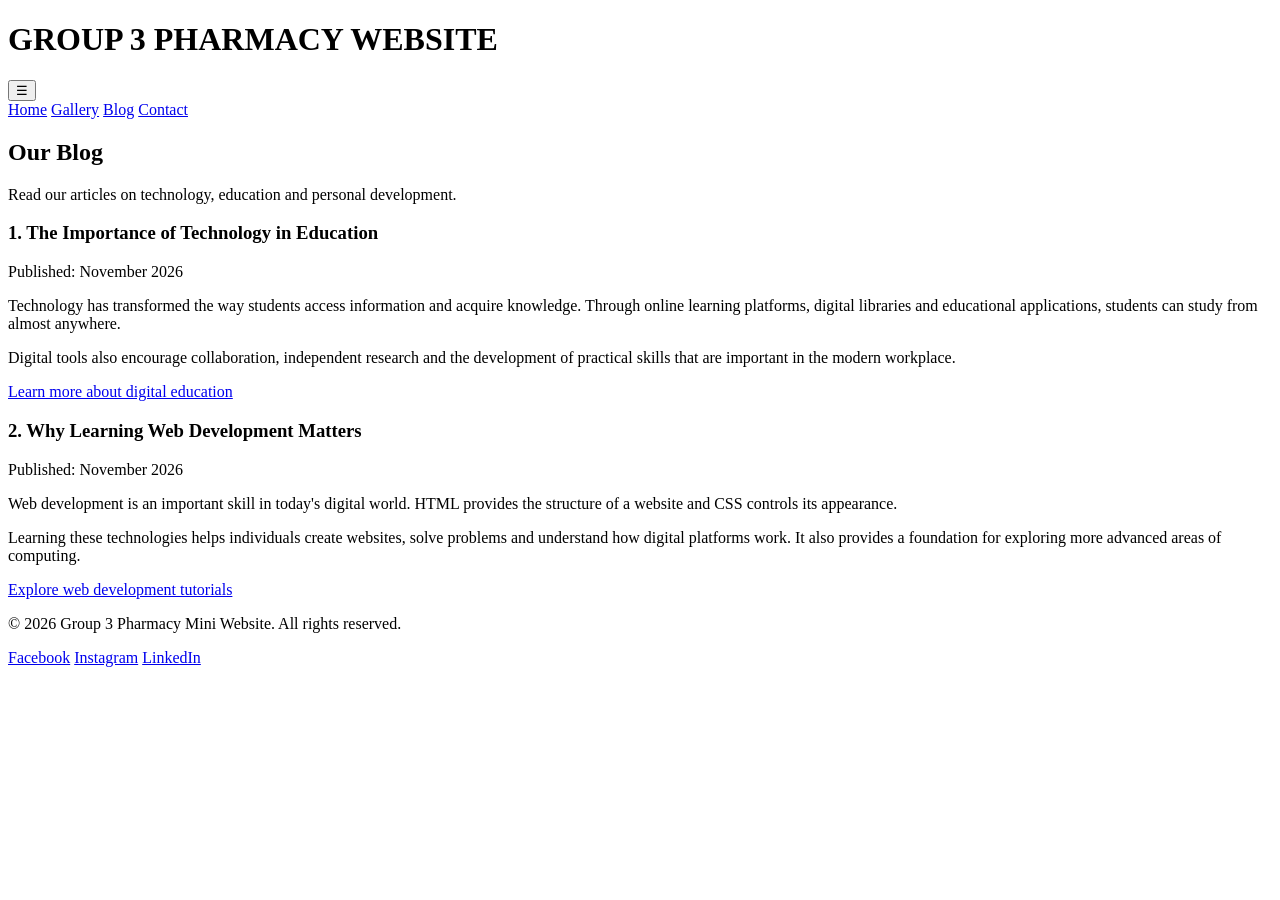
==== blog.html @ 59a07a2b "Add files via upload" ====
<!DOCTYPE html>
<html lang="en">
<head>
    <meta charset="UTF-8">
    <meta name="viewport" content="width=device-width, initial-scale=1.0">
    <title>Group 3 Blog</title>
    <link rel="stylesheet" href="css/style.css">
    <script src="js/script.js" defer></script>
</head>
<body>

<header class="site-header">
    <h1>GROUP 3 PHARMACY WEBSITE</h1>
    <button class="menu-toggle" aria-label="Toggle navigation"
            aria-expanded="false">&#9776;</button>

    <nav class="navigation">
        <a href="index.html">Home</a>
        <a href="gallery.html">Gallery</a>
        <a href="blog.html" class="active">Blog</a>
        <a href="contact.html">Contact</a>
    </nav>
</header>

<main class="content-section">
    <h2>Our Blog</h2>
    <p>Read our articles on technology, education and personal development.</p>

    <article class="blog-post">
        <h3>1. The Importance of Technology in Education</h3>
        <p class="post-date">Published: November 2026</p>

        <p>
            Technology has transformed the way students access information
            and acquire knowledge. Through online learning platforms,
            digital libraries and educational applications, students can
            study from almost anywhere.
        </p>

        <p>
            Digital tools also encourage collaboration, independent
            research and the development of practical skills that are
            important in the modern workplace.
        </p>

        <a href="https://www.unesco.org/en/digital-education"
           target="_blank" rel="noopener">Learn more about digital education</a>
    </article>

    <article class="blog-post">
        <h3>2. Why Learning Web Development Matters</h3>
        <p class="post-date">Published: November 2026</p>

        <p>
            Web development is an important skill in today's digital world.
            HTML provides the structure of a website and CSS controls its
            appearance.
        </p>

        <p>
            Learning these technologies helps individuals create websites,
            solve problems and understand how digital platforms work.
            It also provides a foundation for exploring more advanced
            areas of computing.
        </p>

        <a href="https://developer.mozilla.org/en-US/docs/Learn_web_development"
           target="_blank" rel="noopener">Explore web development tutorials</a>
    </article>
</main>

<footer class="site-footer">
    <p>&copy; 2026 Group 3 Pharmacy Mini Website. All rights reserved.</p>
    <div class="social-links">
        <a href="https://www.facebook.com/" target="_blank"
           rel="noopener">Facebook</a>
        <a href="https://www.instagram.com/" target="_blank"
           rel="noopener">Instagram</a>
        <a href="https://www.linkedin.com/" target="_blank"
           rel="noopener">LinkedIn</a>
    </div>
</footer>

</body>
</html>
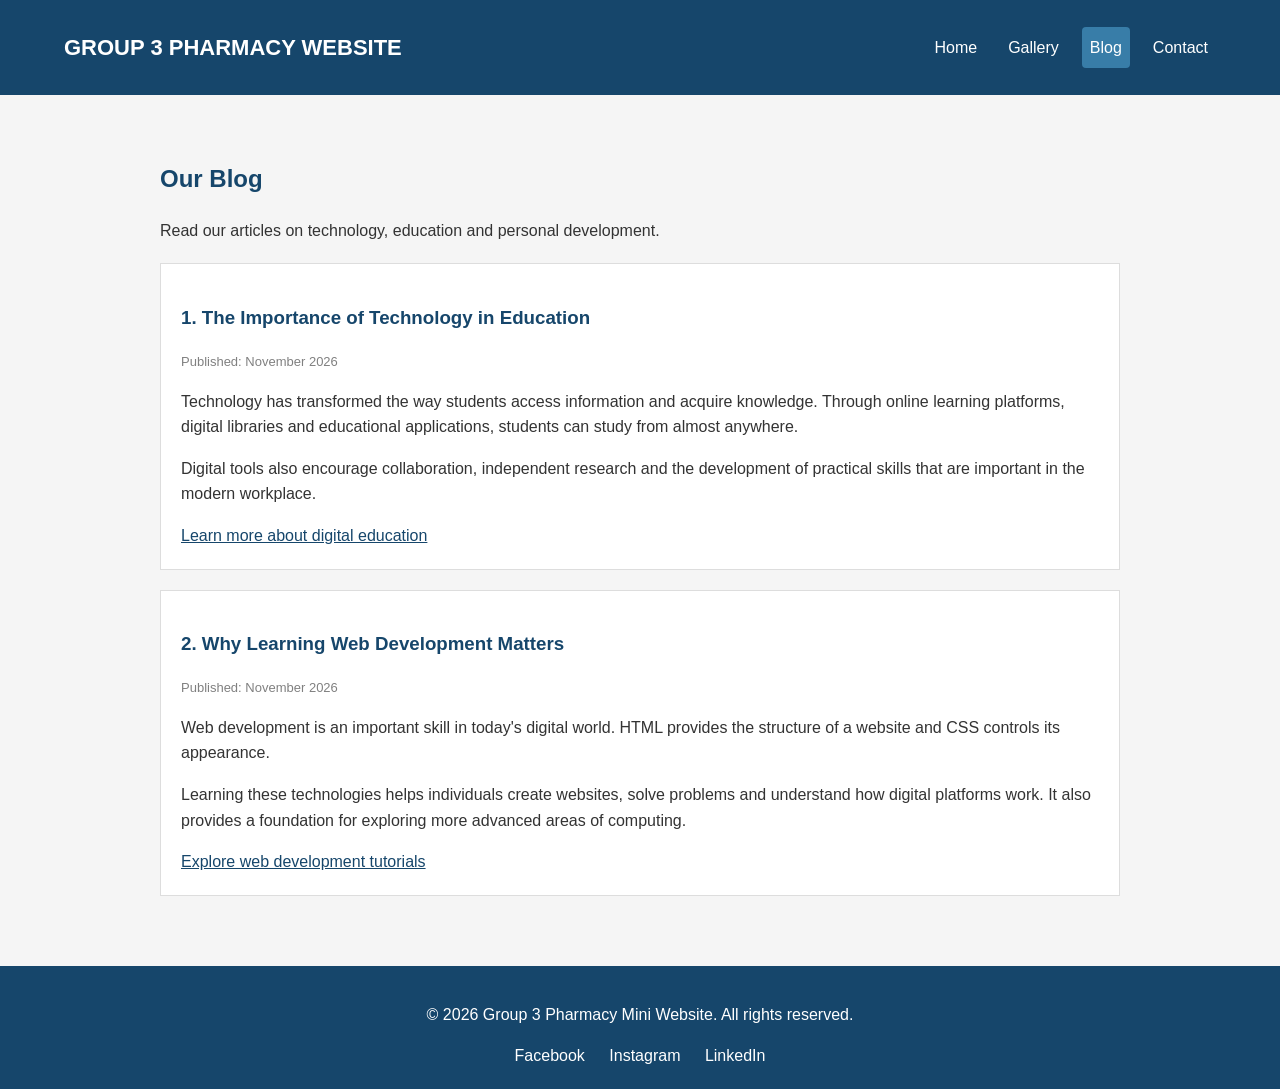
==== commit 9a145fcb: "Update blog.html" ====
--- a/blog.html
+++ b/blog.html
@@ -4,8 +4,7 @@
     <meta charset="UTF-8">
     <meta name="viewport" content="width=device-width, initial-scale=1.0">
     <title>Group 3 Blog</title>
-    <link rel="stylesheet" href="css/style.css">
-    <script src="js/script.js" defer></script>
+   <link rel="stylesheet" href="css/style.css">
 </head>
 <body>
 
@@ -82,4 +81,4 @@
 </footer>
 
 </body>
-</html>+</html>
--- a/css/style.css
+++ b/css/style.css
@@ -0,0 +1,259 @@
+/* GENERAL STYLING */
+* {
+    box-sizing: border-box;
+}
+
+body {
+    font-family: Arial, sans-serif;
+    margin: 0;
+    background-color: #f5f5f5;
+    color: #333;
+    line-height: 1.6;
+}
+
+h2, h3 {
+    color: #16466b;
+}
+
+/* HEADER */
+.site-header {
+    background-color: #16466b;
+    color: white;
+    padding: 15px 5%;
+    display: flex;
+    justify-content: space-between;
+    align-items: center;
+    flex-wrap: wrap;
+}
+
+.site-header h1 {
+    font-size: 22px;
+}
+
+.navigation {
+    display: flex;
+    gap: 15px;
+}
+
+.navigation a {
+    color: white;
+    text-decoration: none;
+    padding: 8px;
+}
+
+.navigation a:hover,
+.navigation a.active {
+    background-color: #387da8;
+    border-radius: 4px;
+}
+
+.menu-toggle {
+    display: none;
+    background: none;
+    border: none;
+    color: white;
+    font-size: 25px;
+    cursor: pointer;
+}
+
+/* HOME PAGE */
+.hero {
+    background-color: #dceaf3;
+    text-align: center;
+    padding: 45px 20px;
+}
+
+.hero h2 {
+    font-size: 30px;
+}
+
+.btn {
+    background-color: #16466b;
+    color: white;
+    padding: 10px 18px;
+    border: none;
+    border-radius: 4px;
+    text-decoration: none;
+    cursor: pointer;
+}
+
+.btn:hover {
+    background-color: #387da8;
+}
+
+.content-section {
+    max-width: 1000px;
+    margin: 25px auto;
+    padding: 20px;
+}
+
+.feature-grid {
+    display: grid;
+    grid-template-columns: repeat(3, 1fr);
+    gap: 15px;
+    padding: 20px 5%;
+}
+
+.feature-card {
+    background-color: white;
+    padding: 18px;
+    border: 1px solid #ddd;
+    border-radius: 5px;
+}
+
+.feature-card a {
+    color: #16466b;
+}
+
+/* GALLERY */
+.gallery-grid {
+    display: grid;
+    grid-template-columns: repeat(3, 1fr);
+    gap: 15px;
+    margin-top: 20px;
+}
+
+.gallery-grid figure {
+    background-color: white;
+    padding: 10px;
+    margin: 0;
+    border: 1px solid #ddd;
+}
+
+.gallery-grid img {
+    width: 100%;
+    height: 170px;
+    object-fit: cover;
+}
+
+.gallery-grid figcaption {
+    text-align: center;
+    padding: 8px;
+}
+
+/* BLOG */
+.blog-post {
+    background-color: white;
+    padding: 20px;
+    margin: 20px 0;
+    border: 1px solid #ddd;
+}
+
+.blog-post a {
+    color: #16466b;
+}
+
+.post-date {
+    color: gray;
+    font-size: 13px;
+}
+
+/* CONTACT FORM */
+.contact-form {
+    background-color: white;
+    max-width: 650px;
+    padding: 20px;
+    border: 1px solid #ddd;
+}
+
+.contact-form > label {
+    display: block;
+    margin-top: 12px;
+    font-weight: bold;
+}
+
+.contact-form input[type="text"],
+.contact-form input[type="email"],
+.contact-form select,
+.contact-form textarea {
+    width: 100%;
+    padding: 10px;
+    margin-top: 5px;
+    border: 1px solid #aaa;
+    border-radius: 4px;
+}
+
+.contact-form fieldset {
+    margin-top: 15px;
+    border: 1px solid #ccc;
+}
+
+.inline-option {
+    display: inline-block;
+    margin: 8px;
+}
+
+.form-buttons {
+    margin-top: 18px;
+    display: flex;
+    gap: 10px;
+}
+
+.reset-btn {
+    background-color: gray;
+}
+
+#formStatus {
+    color: green;
+    margin-top: 12px;
+}
+
+/* FOOTER */
+.site-footer {
+    background-color: #16466b;
+    color: white;
+    text-align: center;
+    padding: 20px;
+    margin-top: 30px;
+}
+
+.social-links a {
+    color: white;
+    text-decoration: none;
+    margin: 0 10px;
+}
+
+.social-links a:hover {
+    text-decoration: underline;
+}
+
+/* RESPONSIVE DESIGN */
+@media (max-width: 768px) {
+
+    .menu-toggle {
+        display: block;
+    }
+
+    .navigation {
+        display: none;
+        flex-direction: column;
+        width: 100%;
+    }
+
+    .navigation.show {
+        display: flex;
+    }
+
+    .feature-grid {
+        grid-template-columns: 1fr;
+    }
+
+    .gallery-grid {
+        grid-template-columns: repeat(2, 1fr);
+    }
+}
+
+@media (max-width: 480px) {
+
+    .gallery-grid {
+        grid-template-columns: 1fr;
+    }
+
+    .hero h2 {
+        font-size: 24px;
+    }
+
+    .form-buttons {
+        flex-direction: column;
+    }
+}
